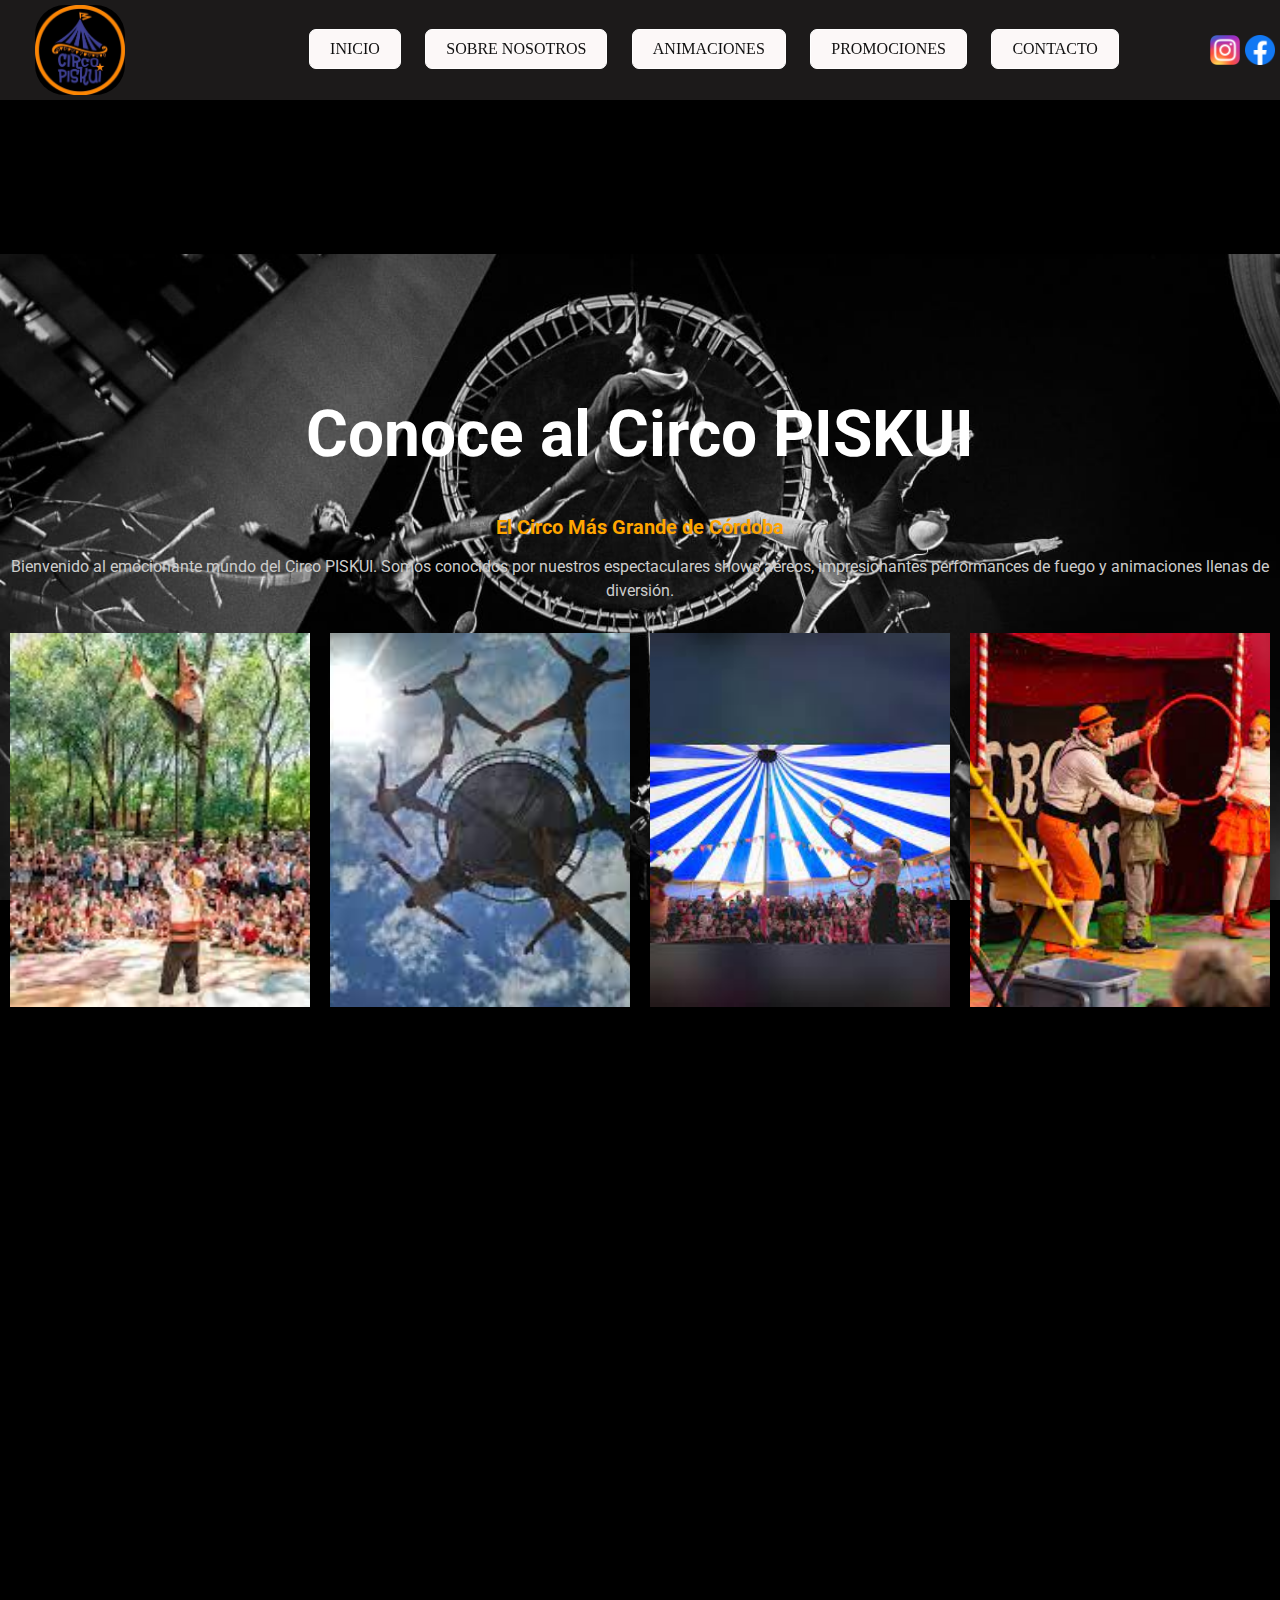
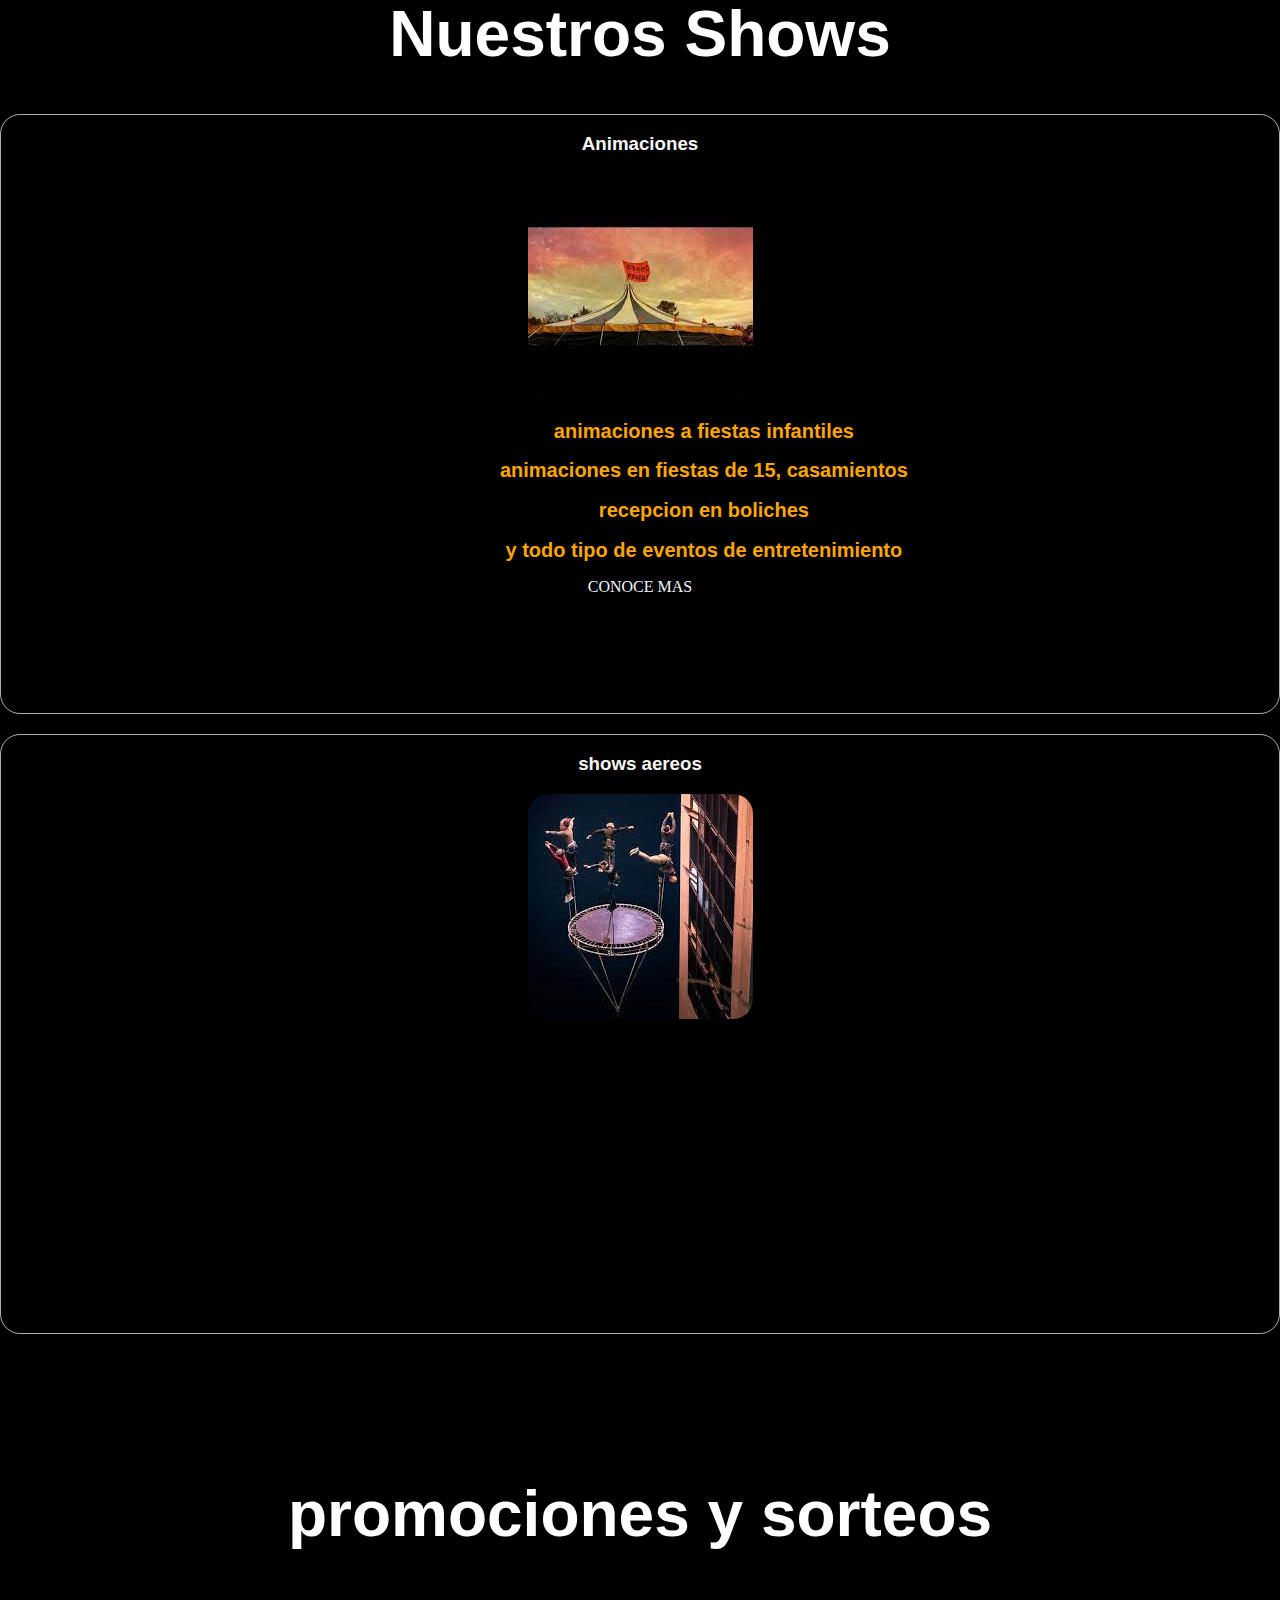
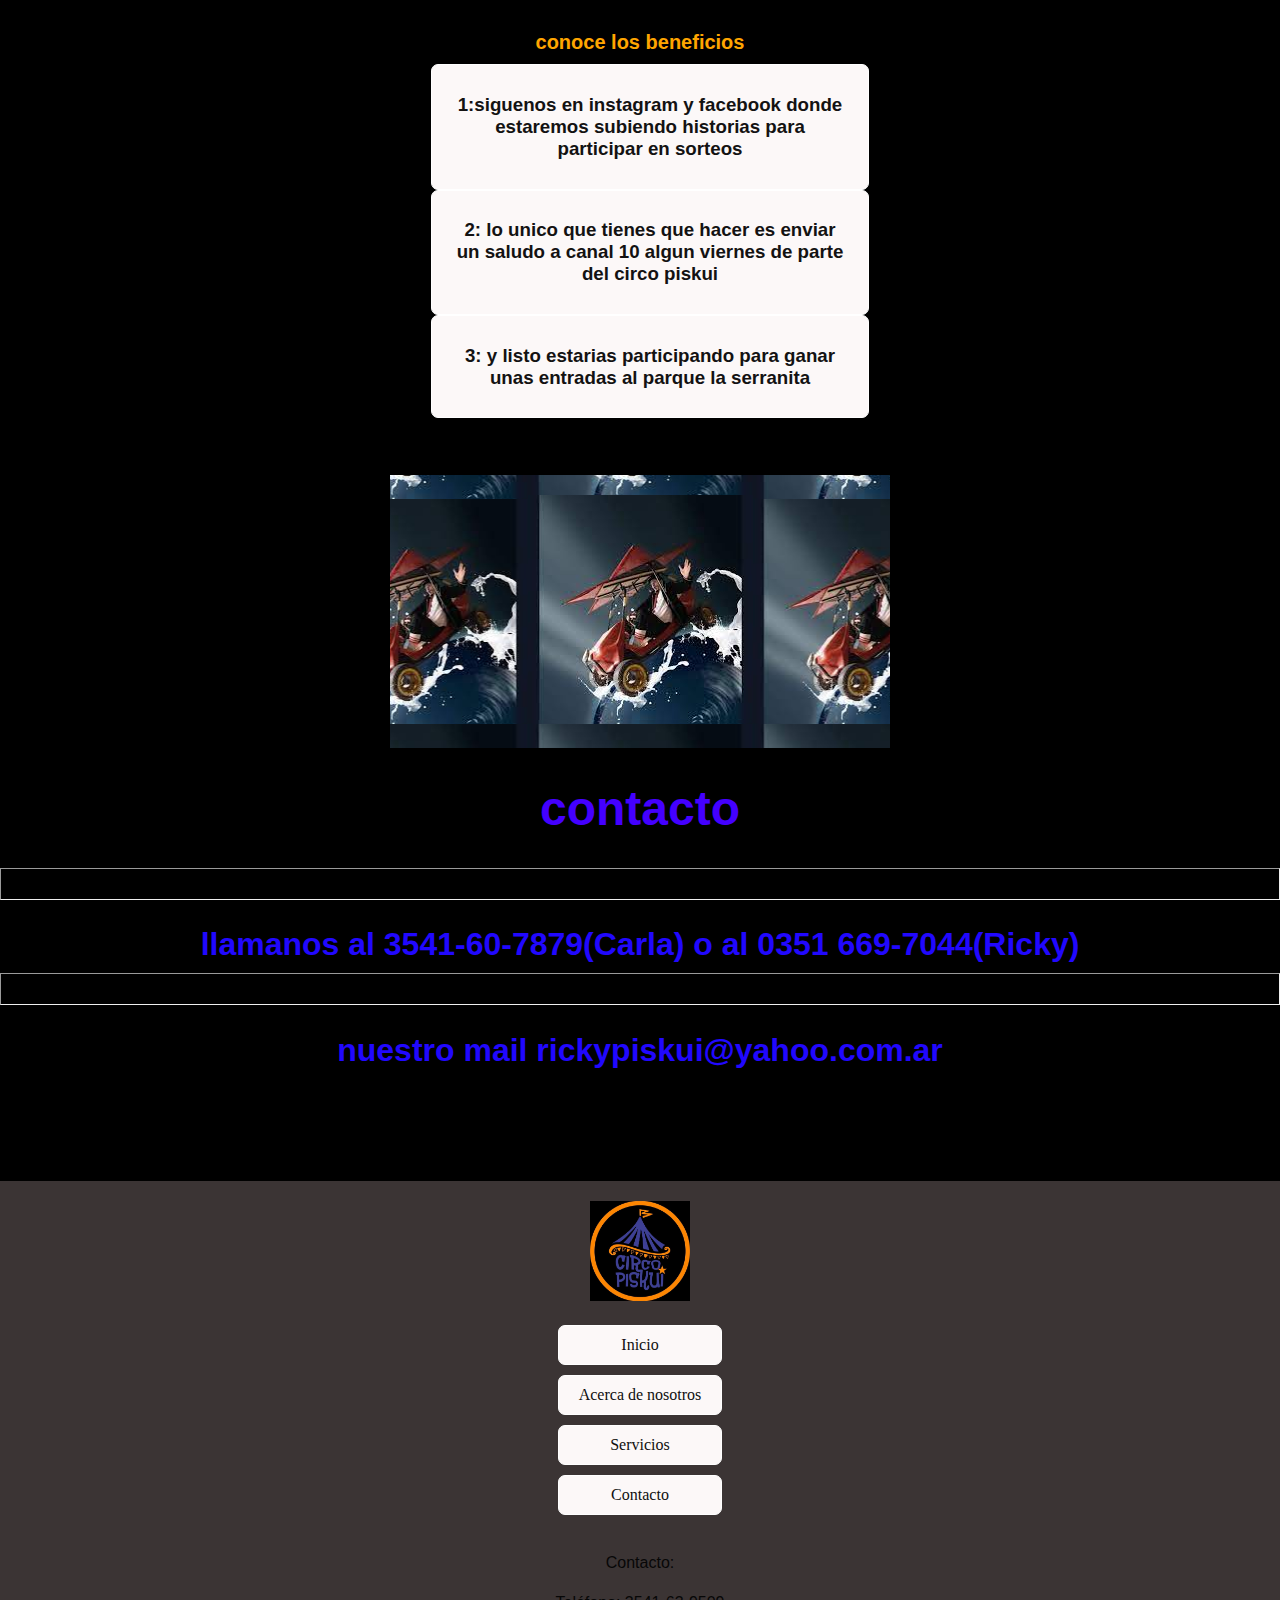
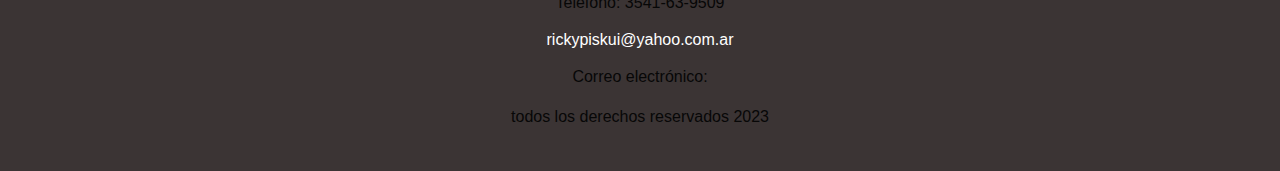
==== index.html @ f5c19840 "add pages img css and index file" ====
<!DOCTYPE html>
<html lang="es">
<head>
    <meta charset="UTF-8">
    <meta name="viewport" content="width=device-width, initial-scale=1.0">
    <title>Circo Piskui</title>
    <link rel="shortcut icon" href="./img/Sin título3.png">
    <link href="https://cdn.jsdelivr.net/npm/bootstrap@5.3.1/dist/css/bootstrap.min.css" rel="stylesheet" integrity="sha384-4bw+/aepP/YC94hEpVNVgiZdgIC5+VKNBQNGCHeKRQN+PtmoHDEXuppvnDJzQIu9" crossorigin="anonymous">
    <link rel="preconnect" href="https://fonts.googleapis.com">
<link rel="preconnect" href="https://fonts.gstatic.com" crossorigin>
<link href="https://fonts.googleapis.com/css2?family=Roboto:wght@500&display=swap" rel="stylesheet">

    <link rel="stylesheet" href="./css/styles.css">
</head>
<body class=".container" >
    <header class="header">
        <img class="logo" src="./img/circo.PNG" alt="Circo PISKUI">
        <nav class="header__nav">
             <label for=""></label>
            
            <ul class="header__nav__ul">
                <li class="header__nav__ul__li"><a href="#intro">INICIO</a></li>
                <li class="header__nav__ul_li"><a href="#sobrenosotros">SOBRE NOSOTROS</a></li>
                <li class="header_nav_ul_li"><a class="header_nav_ul_li_a" href="#">ANIMACIONES</a></li>
                <li><a href="">PROMOCIONES</a></li>
                <li class="header_nav_ul_li"><a class="header_nav_ul_li_a" href="./pages/contacto.html">CONTACTO</a></li>
            </ul> 
               <div class="adentro">
            <a href="https://www.instagram.com/circopiskui/#" target="_blank">
                <img class="insta" src="./img/Instagram_logo_2016.svg.webp" alt="">
            </a>
            <a href="https://www.facebook.com/photo/?fbid=583159562571767&set=a.583159469238443&__tn__=%3C" target="_blank">
                <img class="face" src="./img/Facebook_f_logo_(2019).svg.png" alt="">
            </a>
              </div>  
        </nav>
    </header>
    <main>
        <a id="intro" href="intro"></a>
        <section class="entrada">
            <video src="./img/WhatsApp Video 2023-08-31 at 13.46.02.mp4"
            autoplay="true" muted="true" loop="true">
            
            </video>      
        </section>
        <section class="intro">
            <div class="intro1">
            <h1>Conoce al Circo PISKUI</h1>
            <h2>El Circo Más Grande de Córdoba</h2>
            <p class="textoprimero">Bienvenido al emocionante mundo del Circo PISKUI. Somos conocidos por nuestros espectaculares shows aéreos, impresionantes performances de fuego y animaciones llenas de diversión.</p>
            </div>
            <section class="fotoss">
                <img class="imgg" src="./img/acrobacias.jpeg" alt="">
                <img class="imgg" src="./img/aereo.jpeg" alt="">
                <img class="imgg" src="./img/carpa2.jpeg" alt="">
                <img class="imgg" src="./img/circo aro.jpeg" alt="">
            </section>
     
               
            <div class="youtube"> <iframe width="560" height="315" src="https://www.youtube.com/embed/S9BSwmeqXiQ?si=VBYv3qCHMIkI9In7" title="YouTube video player" frameborder="0" allow="accelerometer; autoplay; clipboard-write; encrypted-media; gyroscope; picture-in-picture; web-share" allowfullscreen></iframe></div>

        </section>
        <section class="shows">
            <a id="sobrenosotros" href="sobrenosotros"></a>
            <h1>Nuestros Shows</h1>
            <div class="show1">
                <h3>Animaciones</h3>
                <img class="imgshow1" src="./img/carpa.jpeg" alt="carpa">
                <ul>
                    <h2 class="contact">animaciones a fiestas infantiles</h2>
                    <h2 class="contact">animaciones en fiestas de 15, casamientos</h2>
                    <h2 class="contact">recepcion en boliches </h2>
                    <h2 class="contact">y todo tipo de eventos de entretenimiento</h2>
                </ul>
                <a class="conocemas1" href="./pages/conocemas.html">CONOCE MAS</a>
            </div>
            <div class="show2">
                <h3> shows aereos</h3>
                <img class="imgshow1" src="./img/aereo2.jpeg" alt="aereo">
                <ul>
                    <h2></h2>
                    <h2></h2>
                    <h2></h2>
                </ul>


            </div>
        </section>
        <section class="promociones">
            <div>
             <h1>promociones y sorteos</h1>
            </div>
            <div class="textopromo">
                <p>
                 <h2>
                    conoce los beneficios
                 </h2>
                 <li>
                    <h3>
                        1:siguenos en instagram y facebook donde estaremos subiendo historias para participar en sorteos
                    </h3>
                 </li>
                 <li>
                    <h3>
                        2: lo unico que tienes que hacer es enviar un saludo a canal 10 algun viernes de parte del circo piskui
                    </h3>
                 </li>
                 <li>
                    <h3>
                        3: y listo estarias participando para ganar unas entradas al parque la serranita
                    </h3>
                </li>
                </p>
            </div>
            <div class="bugggy">
              <img class="buggy" src="./img/el buggy.jpeg" alt="">
            </div>
        </section>
        <section class="contacto1">
            <h1 class="contacto2"> contacto</h1>
            <hr class="linea1">
            <h2 class="contacto3"> llamanos al 3541-60-7879(Carla) o al 0351 669-7044(Ricky)</h2>
            <hr class="linea1">
            <h2 class="contacto3">nuestro mail
                rickypiskui@yahoo.com.ar
            </h2>

        </section>
 </main>
 <footer class="foter">
    <div class="footer-container">
      <div class="footer-logo">
        <img src="img/circo.PNG" alt="Logo de tu empresa">
      </div>
      <div class="footer-links">
        <ul>
          <li><a href="#">Inicio</a></li>
          <li><a href="#">Acerca de nosotros</a></li>
          <li><a href="#">Servicios</a></li>
          <li><a href="#">Contacto</a></li>
        </ul>
      </div>
      <div class="footer-contact">
        <p>Contacto:</p>
        <p>Teléfono: 3541-63-9509</p>
                rickypiskui@yahoo.com.ar
                <p>Correo electrónico: </p>
         <p>todos los derechos reservados 2023</p>
      </div>
    </div>
    <div class="footer-social">
      <a href="#"><i class="fab fa-facebook"></i></a>
      <a href="#"><i class="fab fa-twitter"></i></a>
      <a href="#"><i class="fab fa-instagram"></i></a>
    </div>
  </footer>
  
  <script src="https://cdn.jsdelivr.net/npm/bootstrap@5.3.1/dist/js/bootstrap.bundle.min.js" integrity="sha384-HwwvtgBNo3bZJJLYd8oVXjrBZt8cqVSpeBNS5n7C8IVInixGAoxmnlMuBnhbgrkm" crossorigin="anonymous"></script>
</body>
</html>
---- css/styles.css ----
/* Estilos generales */
body {
    background-color: black;
    margin: 0;
    padding: 0;
    font-family: Arial, sans-serif;
    color: #fff;
}

.container {
    max-width: 1200px;
    margin: 0 auto;
    padding: 20px;
}

/* Encabezado */
header {
    background-color: rgba(35, 33, 33, 0.8);
    text-align: center;
    height: 100px;
    position: sticky;
    top: 0;
    z-index: 10;
}

.logo {
    max-width: 200px;
    width: 90px;
    height: 90px;
    border-radius: 30px;
    position: absolute;
    left: 35px;
    top: 50%;
    transform: translateY(-50%);
    z-index: 9;
}

nav {
    display: flex;
    align-items: center;
    justify-content: space-between;
    padding-top: 1%;
}

/* Redes sociales */
.insta, .face, .position1, .position2, .position3 {
    position: absolute;
    background-position: center center;
    background-size: cover;
    width: 30px;
    height: 30px;
}

.insta {
    right: 40px;
    top: 50%;
    transform: translateY(-50%);
}

.face {
    right: 5px;
    top: 50%;
    transform: translateY(-50%);
}

.position1 {
    background-image: url(../img/Instagram_logo_2016.svg.webp);
    left: 100px;
    bottom: 50px;
}

.position2 {
    background-image: url(../img/Facebook_f_logo_\(2019\).svg.png);
    left: 150px;
    bottom: 90px;
}

.position3 {
    background-image: url(../img/whatsapp-logo-transparent-free-png.webp);
    left: 45px;
    bottom: 135px;
}

/* Menú de navegación */
ul {
    list-style: none;
    padding: 0;
    text-align: center center;
    margin-left: 10%;
}

li {
    display: inline-block;
    margin-left: 20px;
    border: 1px solid white;
    padding: 10px 20px;
    border-radius: 7px;
    text-align: center center;
    background-color: rgb(252, 248, 248);

}

a {
    text-decoration: none;
    color: rgb(15, 15, 15);
    font-family: Cambria, Cochin, Georgia, Times, 'Times New Roman', serif;
    font-size: medium;
}

li:hover a {
    color: orange;
}

/* Sección de entrada */
video {
    width: 100%;
    height: auto;
}

/* Sección de introducción */
.intro {
    background-color: black;
    background-image: url(../img/WhatsApp\ Image\ 2023-09-02\ at\ 14.44.37.jpeg);
    background-repeat: no-repeat;
    background-attachment: fixed;
    height: 1100px;
    background-size: cover;
    text-align: center;
    font-size: xx-large;
    font-family: 'Roboto', sans-serif; ;
    padding-top: 100px; /* Espaciado superior para el contenido */
}
.intro1{
    font-family: 'Roboto', sans-serif;
    font-size: xx-large;
}
.textoprimero{
    color: #ccc;
}
/* Otras secciones */
.position4 {
    background-image: url(../img/aereo.jpeg);
    position: relative;
    background-position: center center;
    background-size: contain;
    background-repeat: no-repeat;
    height: 300px;
    width: 300px;
    transition: all 0.3s;
}


/* Sección de fotos */
.fotoss {
    display: flex;
    width: 100%;
    height: 30%;
    flex-wrap: wrap;
    justify-content: center;
    margin-top: 20px;
}

.imgg {
    width:0% ;
    flex-grow: 1;
    max-width: 300px;
    margin: 10px;
    object-fit: cover;
    opacity: 1;
    transition: transform 0.3s, filter 0.3s;
}

.imgg:hover {
    cursor: pointer;
    transform: scale(1.2);
    filter: contrast(120%);
}

/* Sección de videos */
.youtube {
   padding-bottom: 50%;

    width: 100%;
    height: 0;
    overflow: hidden;
}

/* Sección de shows */
.shows {
    background-image: url(../img/WhatsApp\ Image\ 2023-08-31\ at\ 13.46.02\ \(1\).jpeg);
    background-color: black;
    background-repeat: no-repeat;
    background-attachment: fixed;
    background-size: cover;
    text-align: center;
    font-size: xx-large;
    font-family: Verdana, Geneva, Tahoma, sans-serif;
    padding-top: 100px; /* Espaciado superior para el contenido */
}

.show1, .show2 {
    height: 600px;
    width: 100%;
    border: 1px solid rgba(215, 206, 206, 0.833);
    color: #f7f7f4;
    font-size: medium;
    border-radius: 20px;
    margin-top: 20px; /* Espaciado entre los elementos */
    box-sizing: border-box; /* Evitar que los bordes afecten el ancho total */
}
.conocemas1{
    color: aliceblue;
    width: 30px;
    height: 30px;
}
.show2 {
    margin-left: auto; /* Centrar en pantallas grandes */
    margin-right: auto; /* Centrar en pantallas grandes */
}
.imgshow1{
    border-radius: 20px;
}
/* Sección de promociones */
.promociones {
    background-image: url(../img/WhatsApp\ Image\ 2023-09-02\ at\ 14.41.01.jpeg);
    background-size: cover;
    background-attachment: fixed;
    text-align: center;
    font-size: xx-large;
    font-family: Verdana, Geneva, Tahoma, sans-serif;
    padding-top: 100px; /* Espaciado superior para el contenido */
    border-radius: 1000px;
}

.textopromo {
    width: 100%;
    max-width: 500px; /* Limitar el ancho del texto */
    border: 1px solid rgba(0, 0, 0, 0.8);
    background-color: rgba(0, 0, 0, 0.8);
    color: #131212;
    font-size: medium;
    margin: 0 auto; /* Centrar en pantallas más grandes */
    padding: 20px; /* Espaciado interior */
    box-sizing: border-box; /* Evitar que los bordes afecten el ancho total */
}

.bugggy {
    width: 100%;
    max-width: 500px; /* Limitar el ancho de la imagen */
    height: auto;
    background-position: center center;
    background-repeat: repeat;
    background-image: url(../img/el\ buggy.jpeg);
    margin: 0 auto; /* Centrar en pantallas más grandes */
    margin-top: 20px; /* Espaciado superior */
    padding: 20px; /* Espaciado interior */
    box-sizing: border-box; /* Evitar que los bordes afecten el ancho total */
}

/* Sección de contacto */
.contacto1 {
    height: 400px;
    background-image: url(../img/fondo2.jpeg);
    background-attachment: fixed;
    background-repeat: no-repeat;
    background-position: center center;
    background-size: cover;
    text-align: center;
}
.contacto2{
    color: rgb(68, 0, 255);
    font-size: 300%;
}
.linea1{
    height: 30px;
}
.contacto3{
    color: rgb(33, 8, 254);
    font-size: xx-large;
}
/* Pie de página */
.foter {
    background-image: url(../img/WhatsApp\ Image\ 2023-09-13\ at\ 16.31.18.jpeg);
    background-repeat: no-repeat;
    background-attachment: fixed;
    background-position: center center;
    background-size: cover;
    height: 550px;
    background-color: #3b3434;
    color: #fff;
    padding: 20px 0;
    text-align: center;
}

.footer-container {
    display: flex;
    flex-direction: column; /* Cambiar a diseño de columna en pantallas más pequeñas */
    align-items: center; /* Centrar elementos horizontalmente */
    max-width: 1200px;
    margin: 0 auto;
}

.footer-logo img {
    width: 100px;
    height: 100px;
}

.footer-links ul {
    list-style: none;
    padding: 0;
    margin: 20px 0; /* Espaciado entre los enlaces */
}

.footer-links li {
    display: block; /* Cambiar a diseño de bloque en pantallas más pequeñas */
    margin: 10px 0; /* Espaciado entre los elementos */
}

.footer-social a {
    font-size: 24px;
    margin: 10px 0; /* Espaciado entre los iconos de redes sociales */
}
/* Estilos generales */
.grid1 {
    font-family: Arial, sans-serif;
    margin: 0;
    padding: 0;
    background-image: url(../img/circo\ sin\ bordes.png);
    background-position: center center;
    background-size: contain;

}

/* Contenedor de la cuadrícula */
.grid-container {
    height: 500px;
    display: grid;
    grid-template-columns: repeat(2, 1fr);
    grid-gap: 60px;
    max-width: 800px;
    margin: 20px auto;
    padding: 20px;
}

/* Estilos de las secciones */
.grid-item {
    background-color: #f0f0f0;
    padding: 20px;
    border: 1px solid #ccc;
    border-radius: 10px;
    transition: transform 0.2s, box-shadow 0.2s;
}

/* Estilos de texto */
h2 {
    font-size: 20px;
    margin-bottom: 10px;
    color: orange;
}

p {
    font-size: 16px;
    line-height: 1.5;
    color: #070707;
}

/* Efecto hover interactivo */
.grid-item:hover {
    transform: scale(1.70);
    box-shadow: 0 0 10px rgba(0, 0, 0, 0.3);
}

/* Media queries para diseño responsive */
@media screen and (max-width: 768px) {
    .grid-container {
        grid-template-columns: 1fr; /* Una columna en pantallas pequeñas */
    }
}
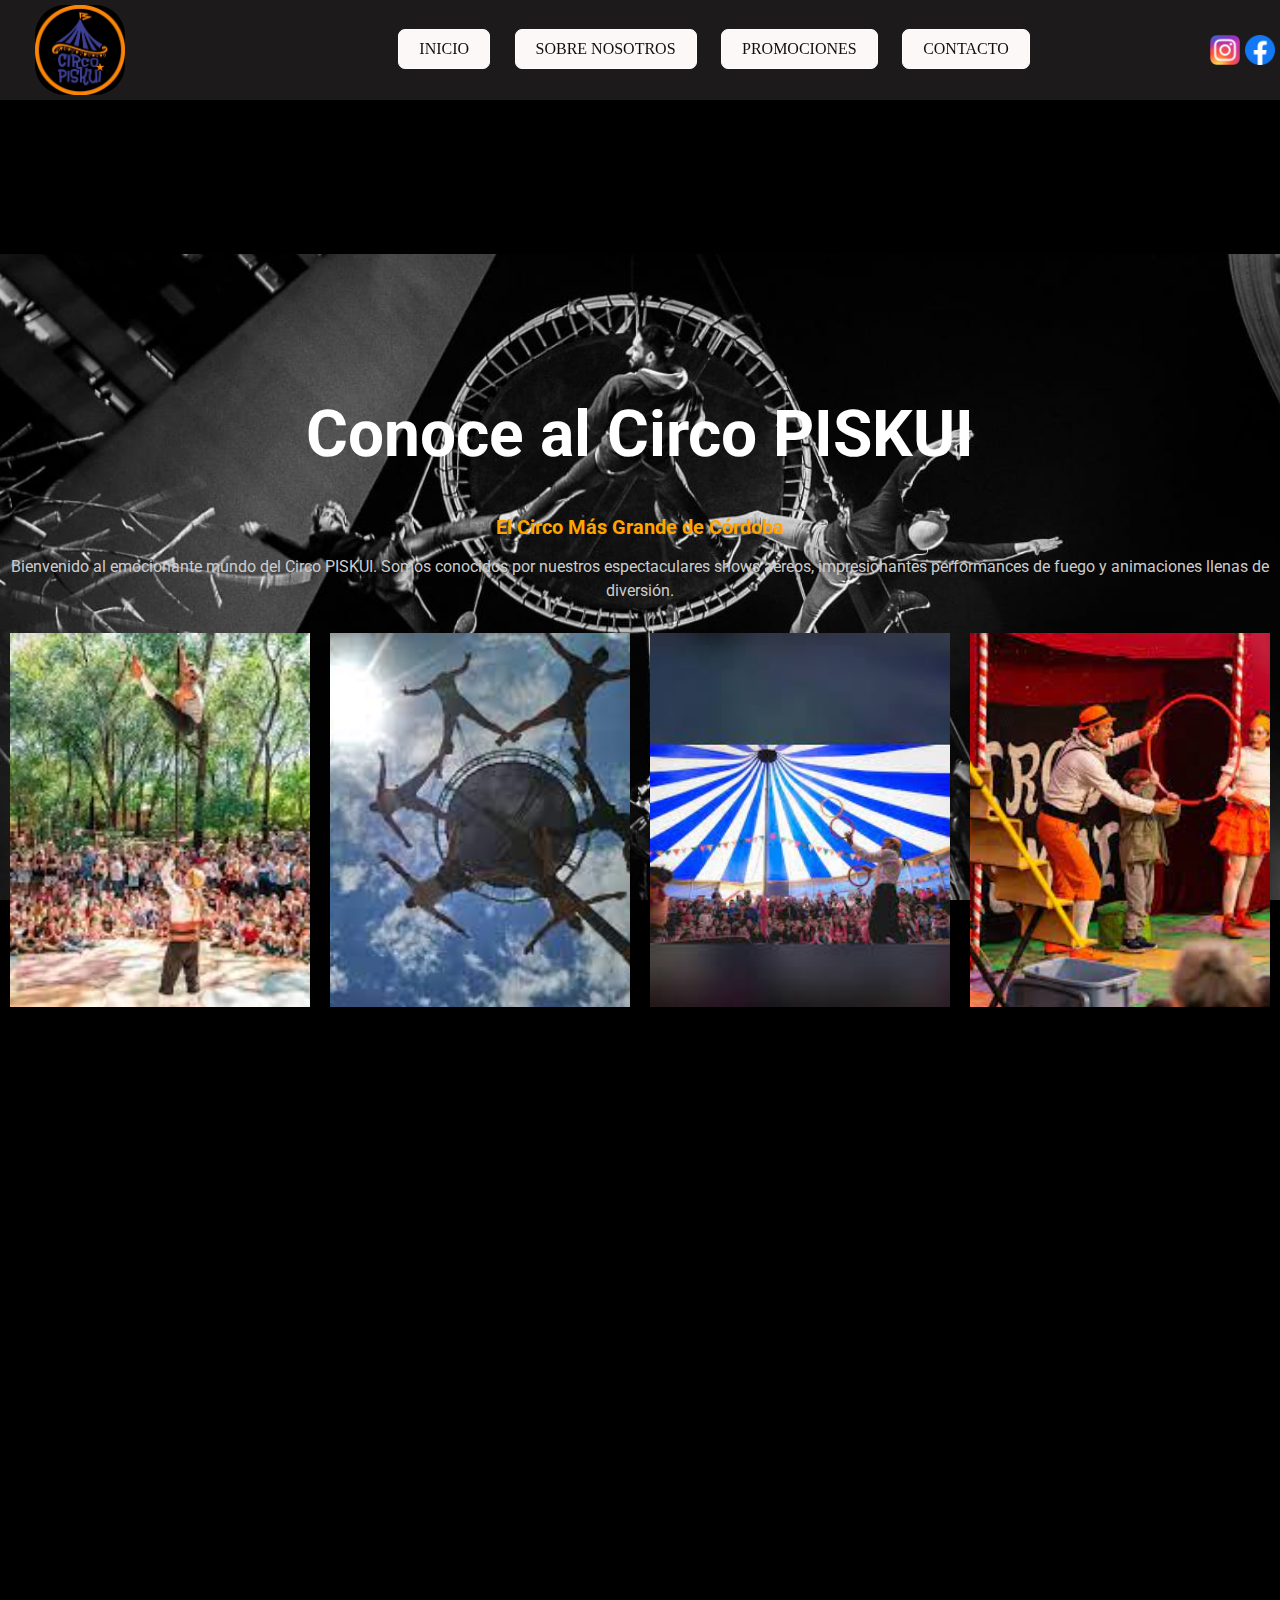
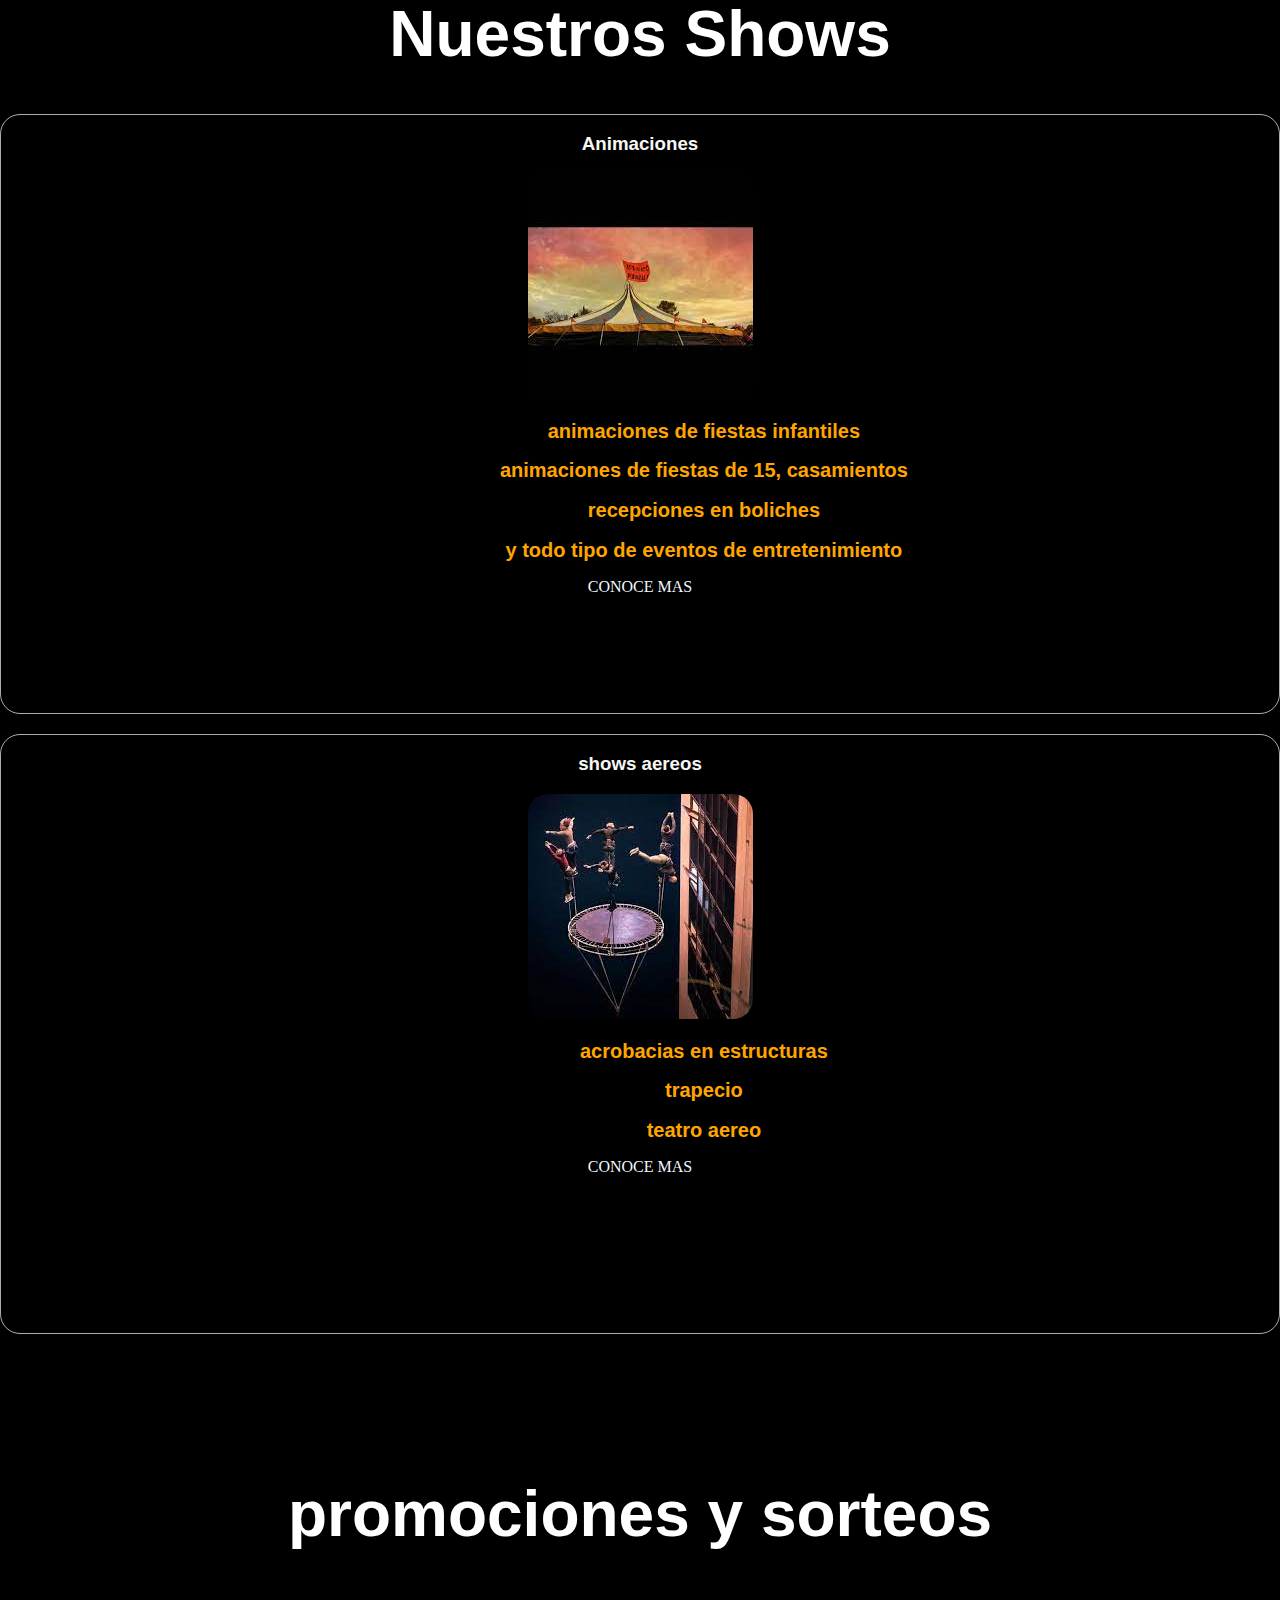
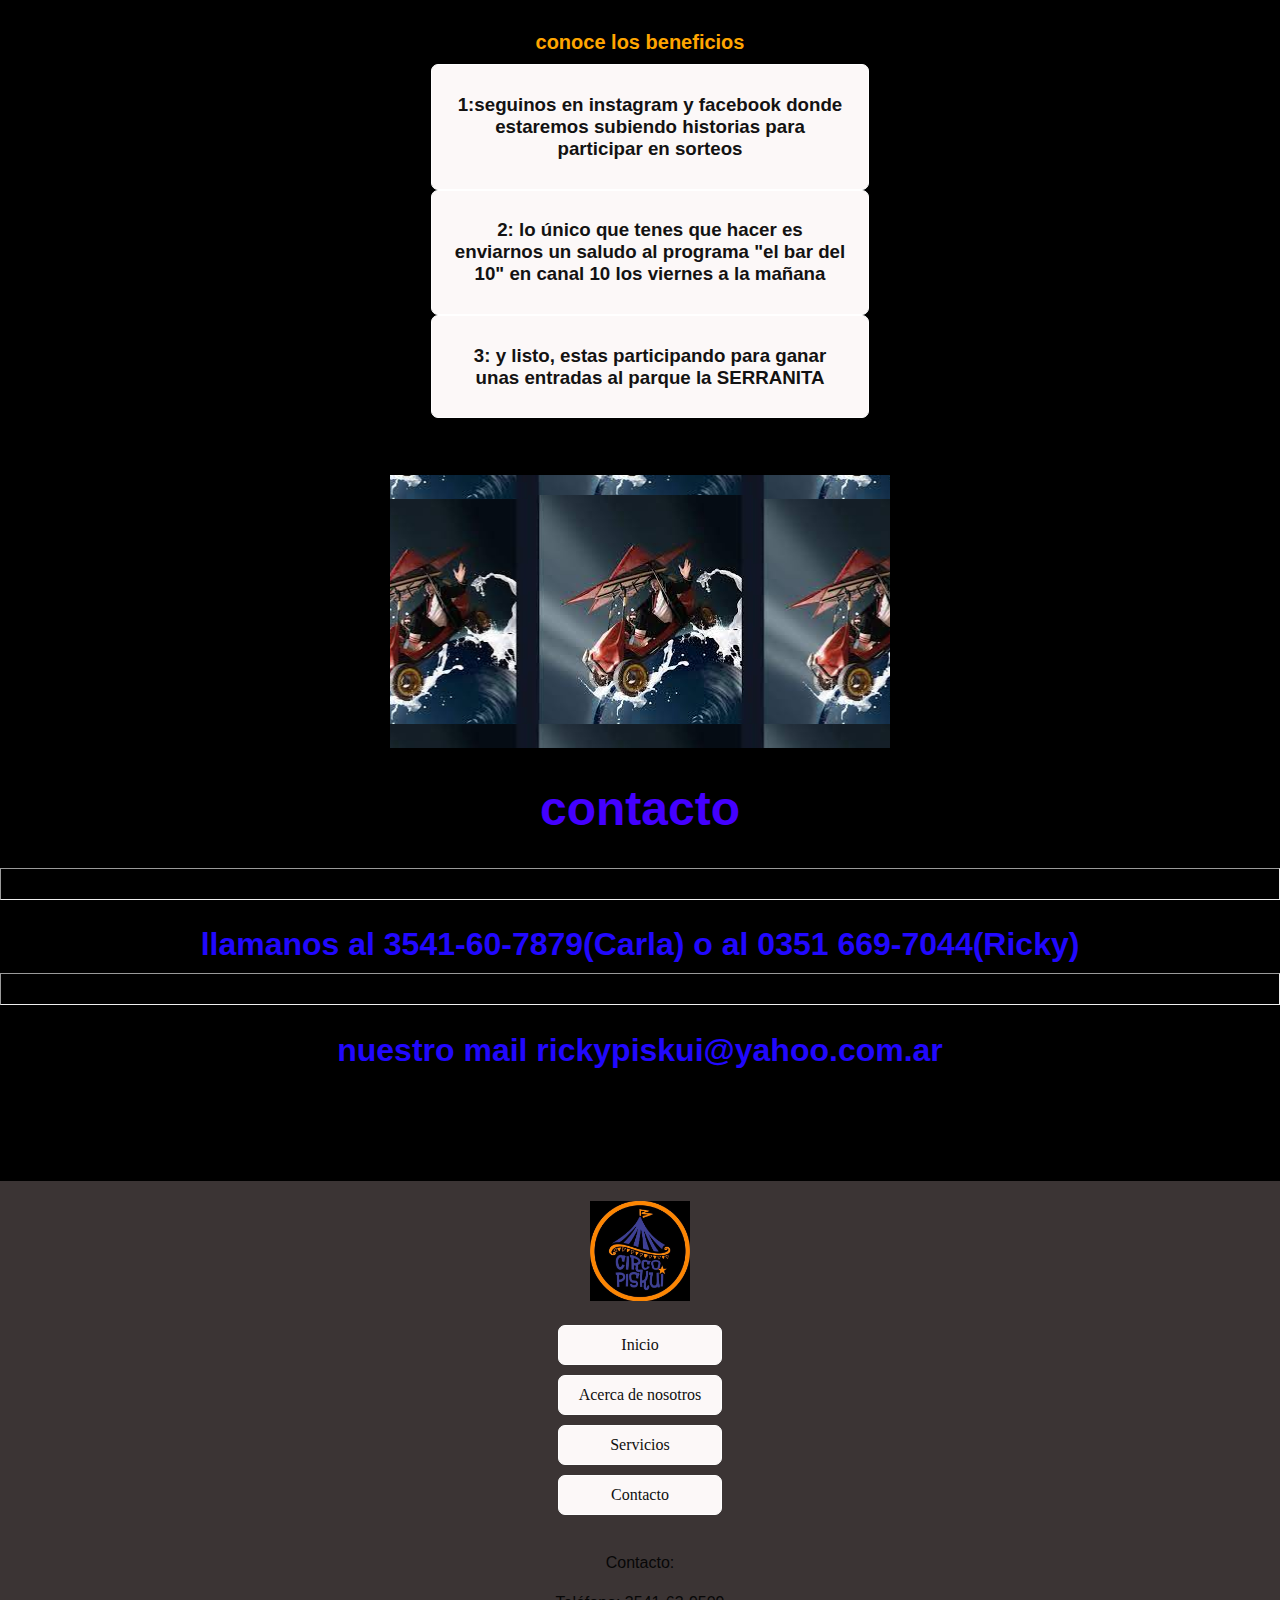
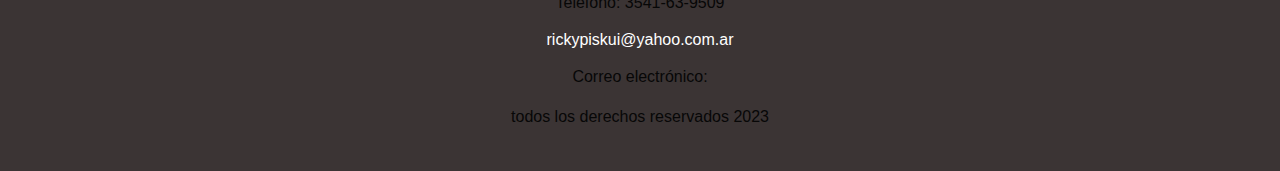
==== commit 085fd7ec: "add modified index" ====
--- a/index.html
+++ b/index.html
@@ -21,9 +21,8 @@
             <ul class="header__nav__ul">
                 <li class="header__nav__ul__li"><a href="#intro">INICIO</a></li>
                 <li class="header__nav__ul_li"><a href="#sobrenosotros">SOBRE NOSOTROS</a></li>
-                <li class="header_nav_ul_li"><a class="header_nav_ul_li_a" href="#">ANIMACIONES</a></li>
-                <li><a href="">PROMOCIONES</a></li>
-                <li class="header_nav_ul_li"><a class="header_nav_ul_li_a" href="./pages/contacto.html">CONTACTO</a></li>
+                <li><a href="#promociones">PROMOCIONES</a></li>
+                <li class="header_nav_ul_li"><a class="header_nav_ul_li_a" href="#contacto">CONTACTO</a></li>
             </ul> 
                <div class="adentro">
             <a href="https://www.instagram.com/circopiskui/#" target="_blank">
@@ -67,9 +66,9 @@
                 <h3>Animaciones</h3>
                 <img class="imgshow1" src="./img/carpa.jpeg" alt="carpa">
                 <ul>
-                    <h2 class="contact">animaciones a fiestas infantiles</h2>
-                    <h2 class="contact">animaciones en fiestas de 15, casamientos</h2>
-                    <h2 class="contact">recepcion en boliches </h2>
+                    <h2 class="contact">animaciones de fiestas infantiles</h2>
+                    <h2 class="contact">animaciones de fiestas de 15, casamientos</h2>
+                    <h2 class="contact">recepciones en boliches </h2>
                     <h2 class="contact">y todo tipo de eventos de entretenimiento</h2>
                 </ul>
                 <a class="conocemas1" href="./pages/conocemas.html">CONOCE MAS</a>
@@ -78,15 +77,16 @@
                 <h3> shows aereos</h3>
                 <img class="imgshow1" src="./img/aereo2.jpeg" alt="aereo">
                 <ul>
-                    <h2></h2>
-                    <h2></h2>
-                    <h2></h2>
+                    <h2>acrobacias en estructuras</h2>
+                    <h2>trapecio </h2>
+                    <h2>teatro aereo</h2>
                 </ul>
-
+                <a class="conocemas1" href="./pages/conocemas.html">CONOCE MAS</a>
 
             </div>
         </section>
         <section class="promociones">
+            <a id="promociones" href="promociones"></a>
             <div>
              <h1>promociones y sorteos</h1>
             </div>
@@ -97,17 +97,17 @@
                  </h2>
                  <li>
                     <h3>
-                        1:siguenos en instagram y facebook donde estaremos subiendo historias para participar en sorteos
+                        1:seguinos en instagram y facebook donde estaremos subiendo historias para participar en sorteos
                     </h3>
                  </li>
                  <li>
                     <h3>
-                        2: lo unico que tienes que hacer es enviar un saludo a canal 10 algun viernes de parte del circo piskui
+                        2: lo único  que tenes que hacer es enviarnos un saludo al programa "el bar del 10" en  canal 10 los viernes a la mañana
                     </h3>
                  </li>
                  <li>
                     <h3>
-                        3: y listo estarias participando para ganar unas entradas al parque la serranita
+                        3: y listo, estas participando para ganar unas entradas al parque la SERRANITA
                     </h3>
                 </li>
                 </p>
@@ -117,6 +117,7 @@
             </div>
         </section>
         <section class="contacto1">
+            <a id="contacto" href="contacto"></a>
             <h1 class="contacto2"> contacto</h1>
             <hr class="linea1">
             <h2 class="contacto3"> llamanos al 3541-60-7879(Carla) o al 0351 669-7044(Ricky)</h2>
--- a/css/styles.css
+++ b/css/styles.css
@@ -366,13 +366,7 @@
 
 /* Efecto hover interactivo */
 .grid-item:hover {
-    transform: scale(1.70);
+    transform: scale(1.50);
     box-shadow: 0 0 10px rgba(0, 0, 0, 0.3);
 }
 
-/* Media queries para diseño responsive */
-@media screen and (max-width: 768px) {
-    .grid-container {
-        grid-template-columns: 1fr; /* Una columna en pantallas pequeñas */
-    }
-}
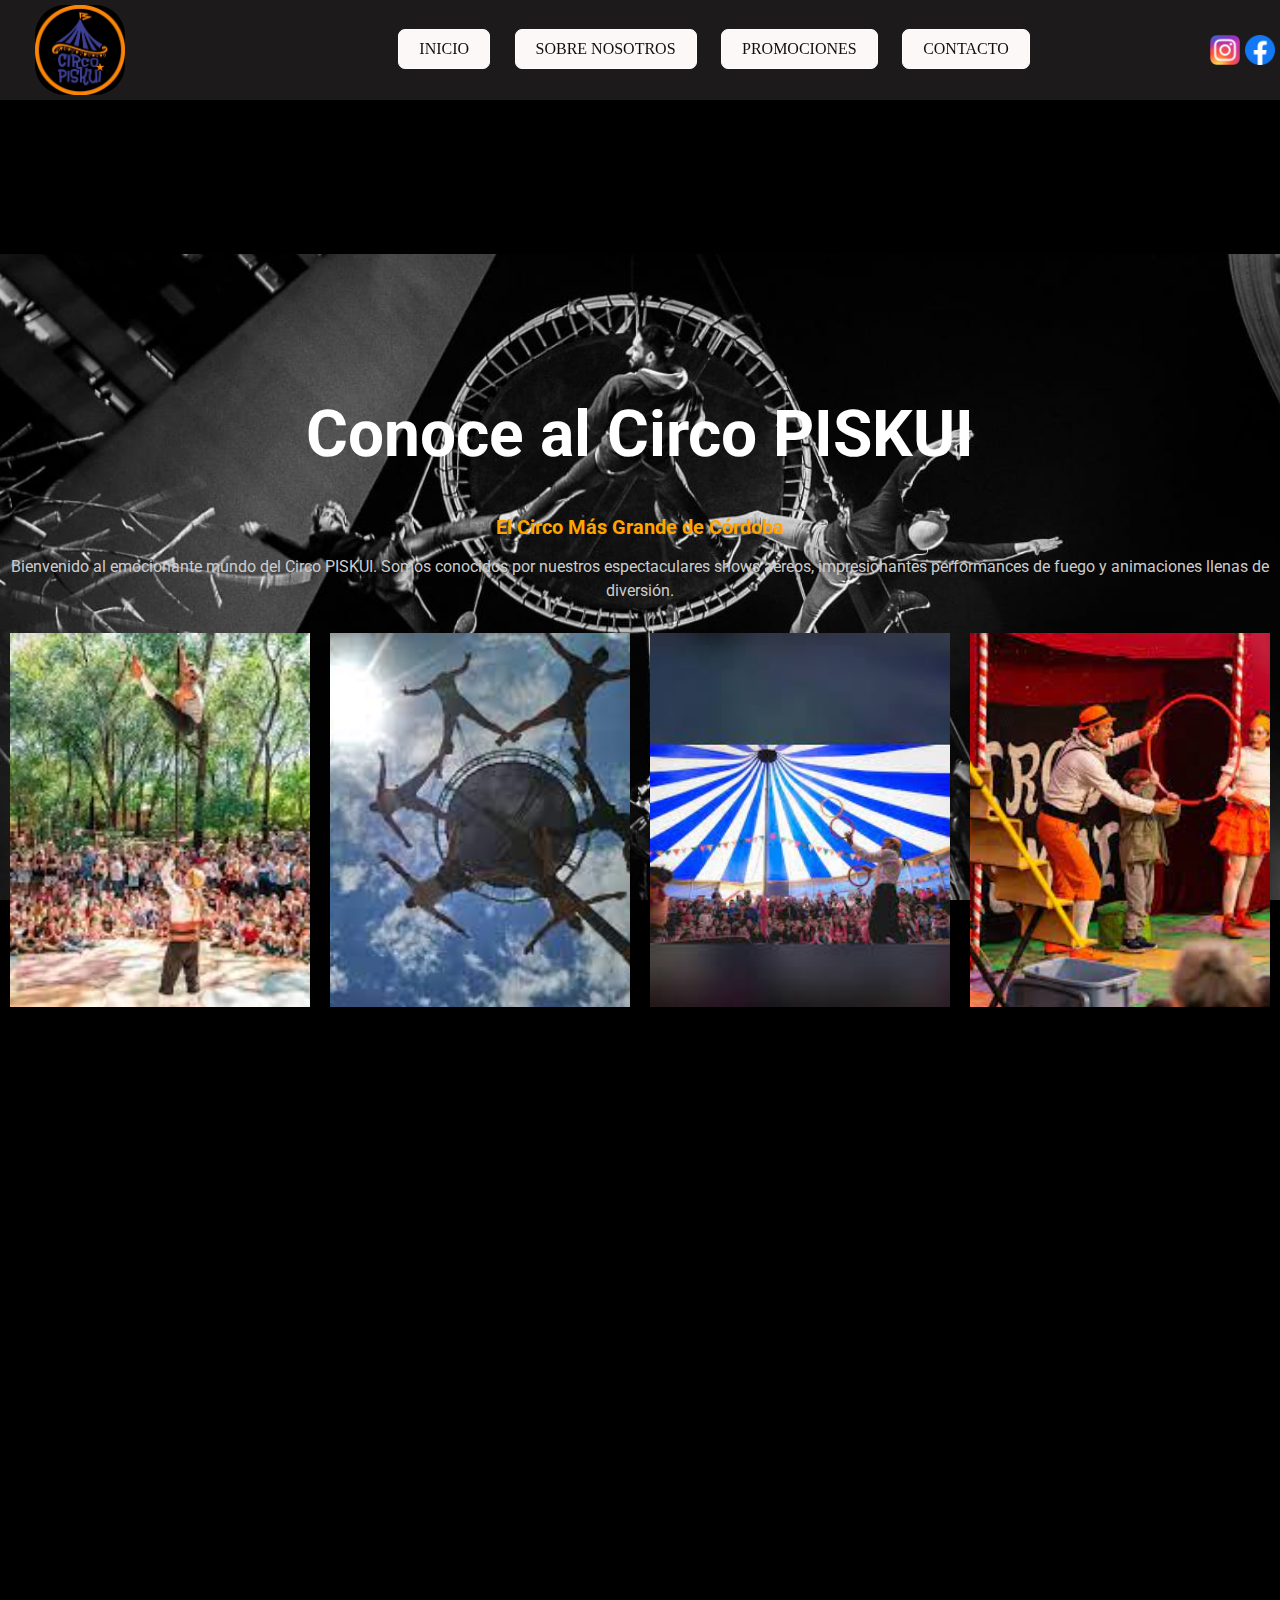
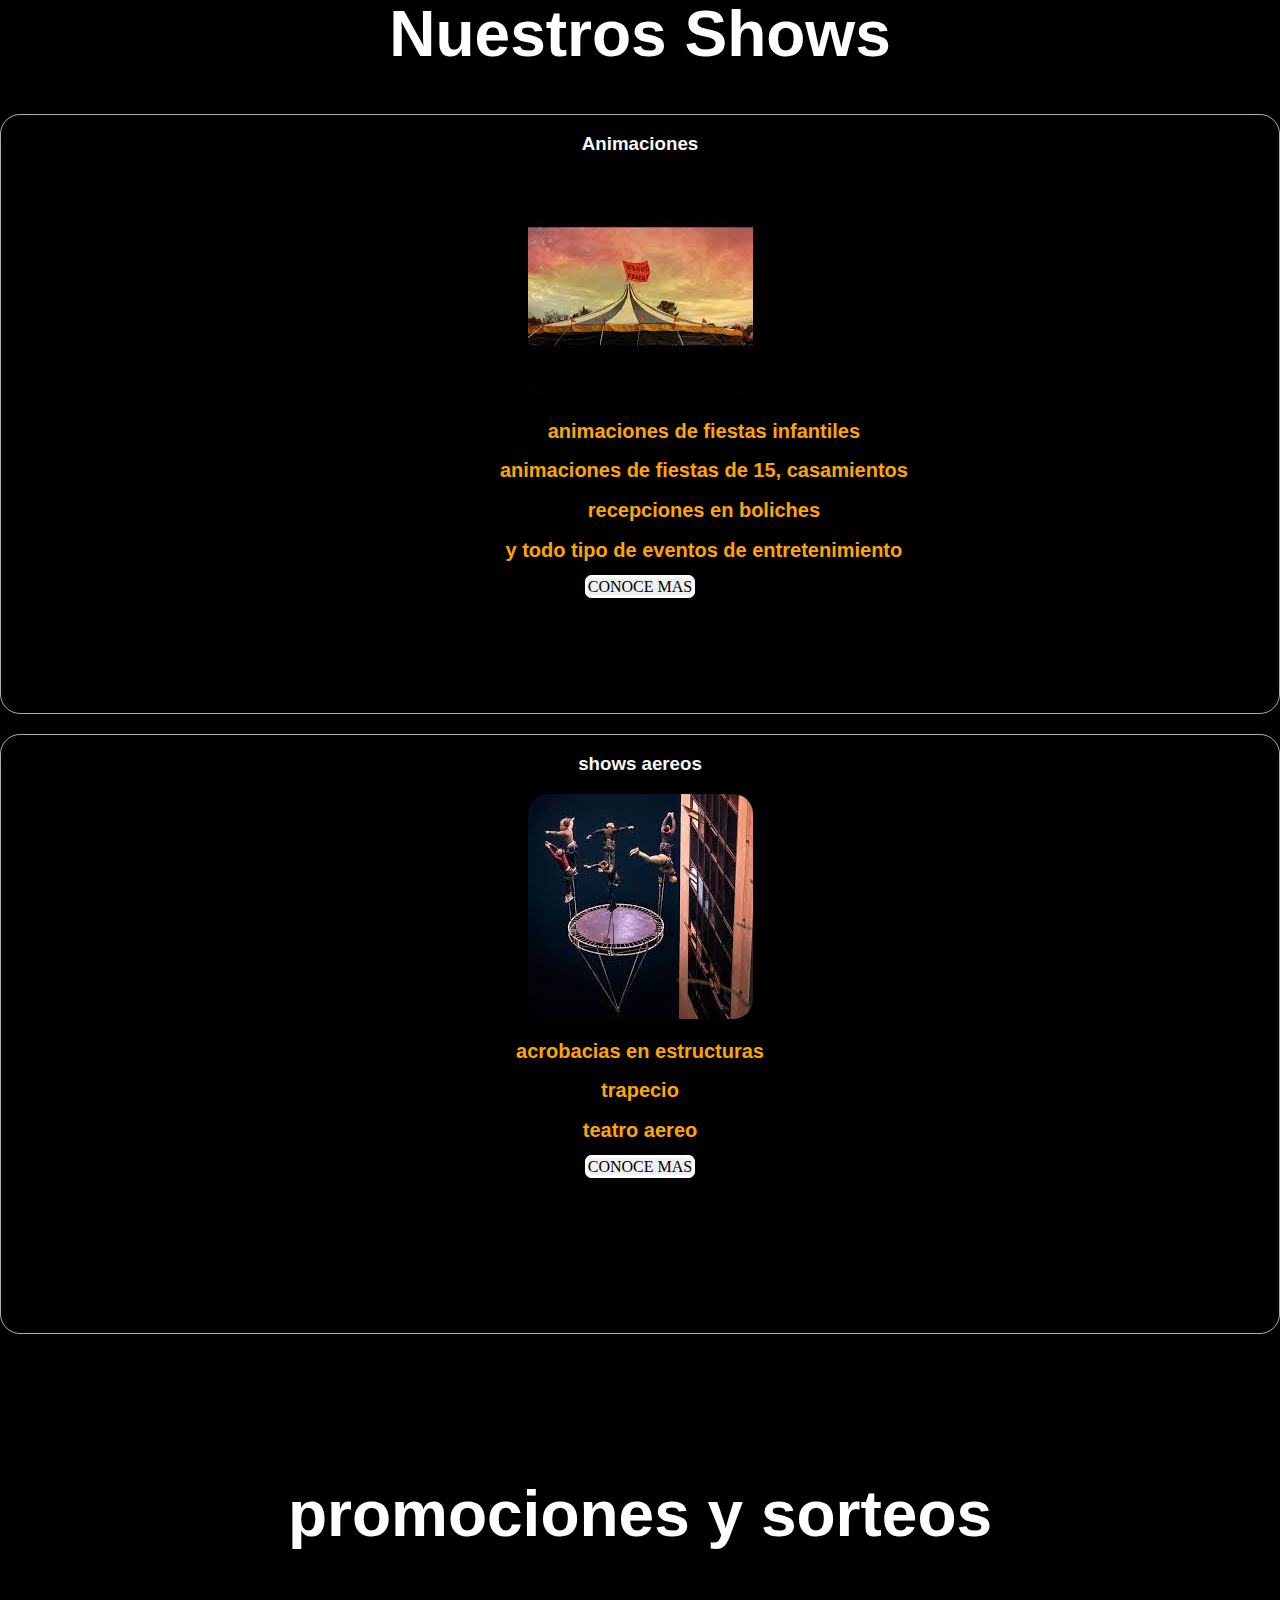
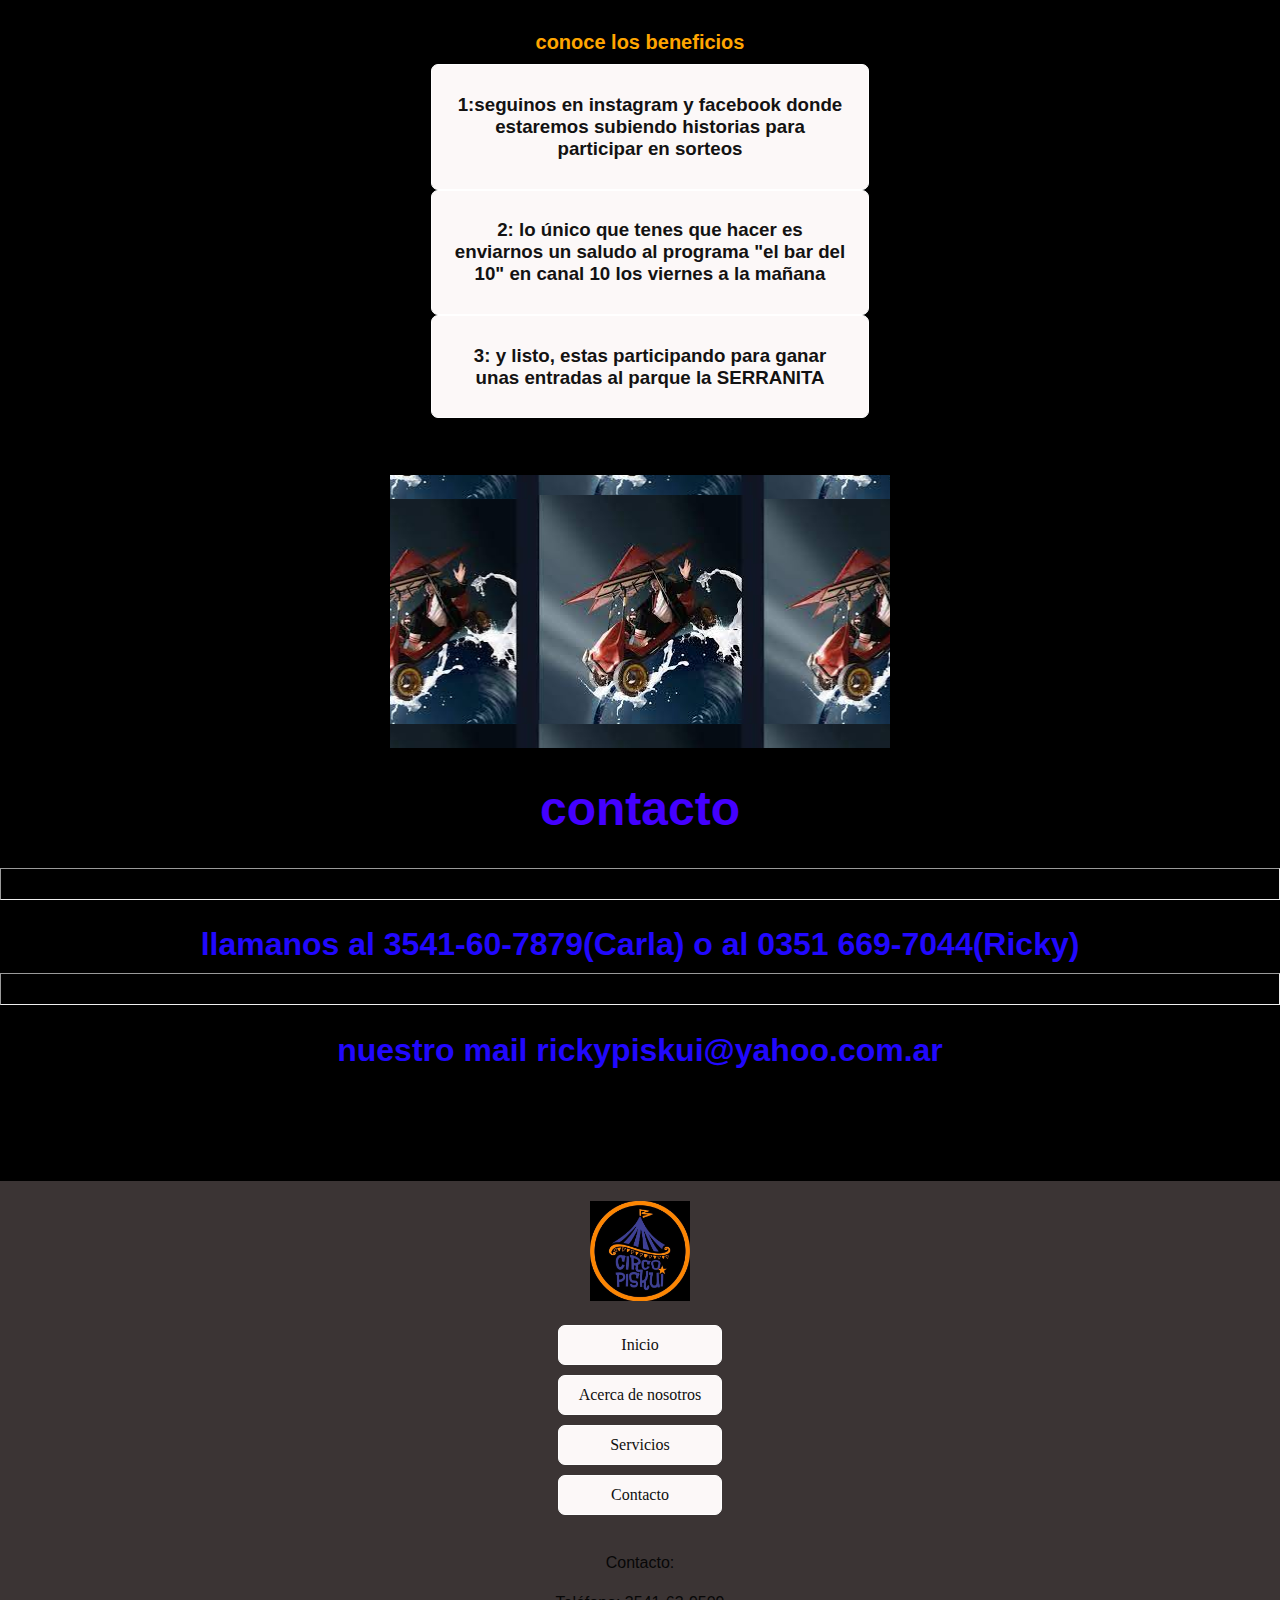
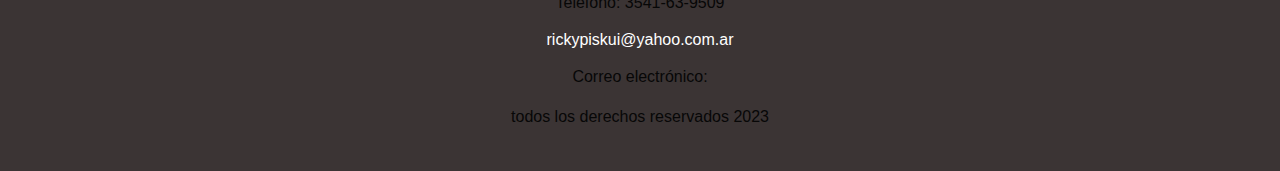
==== commit c27f333c: "add modified index" ====
--- a/index.html
+++ b/index.html
@@ -76,7 +76,7 @@
             <div class="show2">
                 <h3> shows aereos</h3>
                 <img class="imgshow1" src="./img/aereo2.jpeg" alt="aereo">
-                <ul>
+                <ul class="texto3">
                     <h2>acrobacias en estructuras</h2>
                     <h2>trapecio </h2>
                     <h2>teatro aereo</h2>
--- a/css/styles.css
+++ b/css/styles.css
@@ -208,10 +208,17 @@
     margin-top: 20px; /* Espaciado entre los elementos */
     box-sizing: border-box; /* Evitar que los bordes afecten el ancho total */
 }
+.texto3{
+    position: relative;
+    margin-right: 10%;
+}
 .conocemas1{
-    color: aliceblue;
-    width: 30px;
-    height: 30px;
+    color: black;
+    width: 40px;
+    height: 45px;
+    background-color: #f0f0f0;
+    border: 3px solid white;
+    border-radius: 7px;
 }
 .show2 {
     margin-left: auto; /* Centrar en pantallas grandes */
@@ -321,6 +328,10 @@
     margin: 10px 0; /* Espaciado entre los iconos de redes sociales */
 }
 /* Estilos generales */
+.conocemass{
+    width: 100%;
+    height: 100%;
+}
 .grid1 {
     font-family: Arial, sans-serif;
     margin: 0;
@@ -369,4 +380,69 @@
     transform: scale(1.50);
     box-shadow: 0 0 10px rgba(0, 0, 0, 0.3);
 }
-
+/* Estilos generales */
+body {
+    font-family: Arial, sans-serif;
+    margin: 0;
+    padding: 0;
+    background-color: black;
+    color: #fff;
+    height: 300%;
+}
+
+/* Contenedor de la cuadrícula */
+.grid-container {
+    display: grid;
+    grid-template-columns: repeat(1, 1fr); /* Cambia a una columna en pantallas pequeñas */
+    grid-gap: 20px;
+    max-width: 800px;
+    margin: 20px auto;
+    padding: 20px;
+}
+
+/* Estilos de las secciones */
+.grid-item {
+    background-color: #f0f0f0;
+    padding: 20px;
+    border: 1px solid #ccc;
+    border-radius: 10px;
+    transition: transform 0.2s, box-shadow 0.2s;
+}
+
+/* Estilos de texto */
+h2 {
+    font-size: 20px;
+    margin-bottom: 10px;
+    color: orange;
+}
+
+p {
+    font-size: 16px;
+    line-height: 1.5;
+    color: #070707;
+}
+
+/* Efecto hover interactivo */
+.grid-item:hover {
+    transform: scale(1.05); /* Cambia el valor para ajustar la escala en el hover */
+    box-shadow: 0 0 10px rgba(0, 0, 0, 0.3);
+}
+
+/* Media query para pantallas más pequeñas */
+@media screen and (max-width: 768px) {
+    /* Ajusta los estilos para pantallas pequeñas aquí */
+    .grid-container {
+        grid-template-columns: repeat(1, 1fr); /* Una columna en pantallas pequeñas */
+    }
+}
+/* Contenedor de la cuadrícula */
+.grid-container {
+    display: grid;
+    grid-template-columns: repeat(1, 1fr); /* Cambia a una columna en pantallas pequeñas */
+    grid-gap: 20px;
+    max-width: 800px;
+    margin: 20px auto;
+    padding: 20px;
+    margin-bottom: 100px; /* Agrega margen inferior para evitar que entre en el footer */
+}
+
